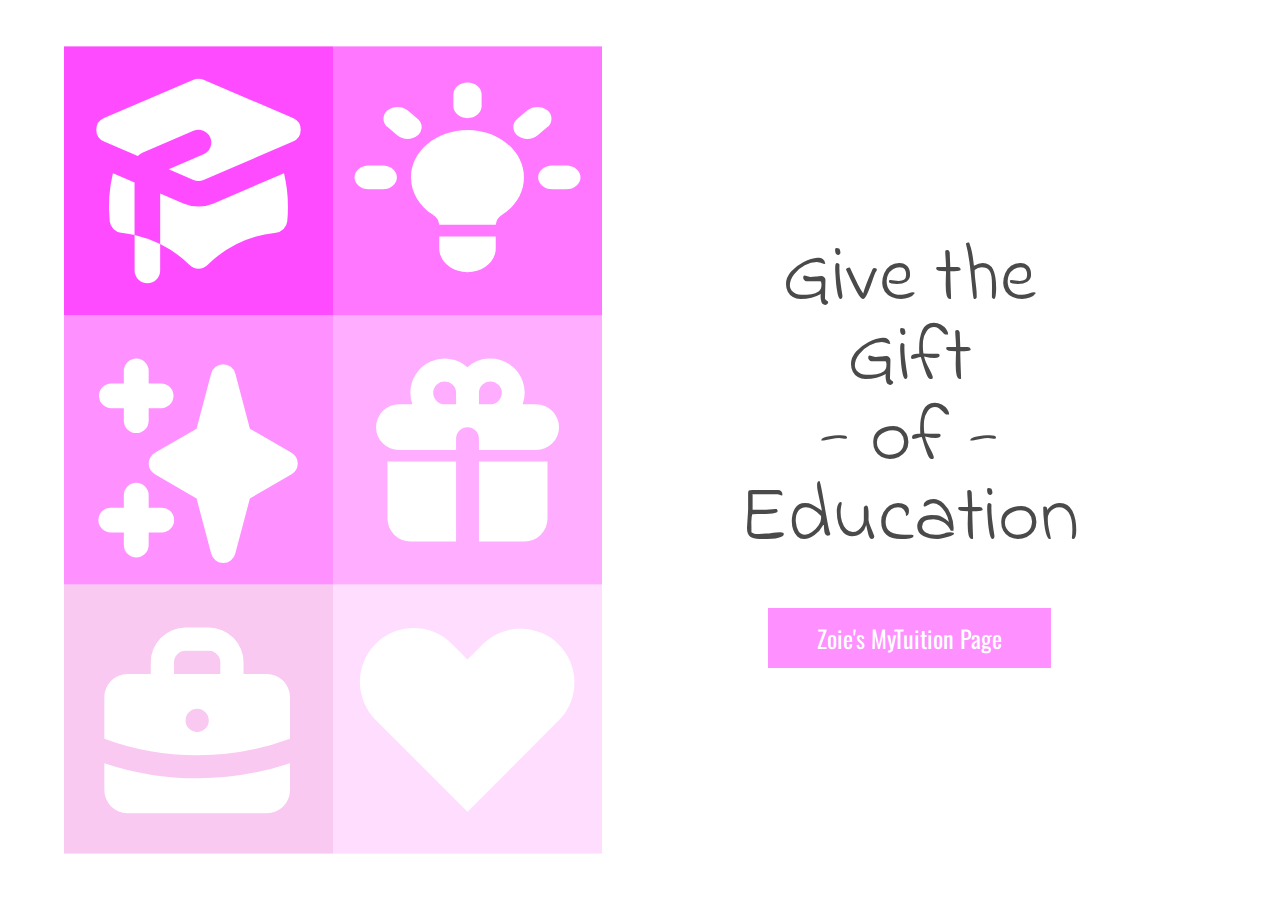
==== index.html @ 984c62a0 "Initial Commit" ====
<!DOCTYPE html>
<html>
<head>
    <meta charset="utf-8">
    <meta name="viewport" content="width=device-width, initial-scale=1">
    <title>Zoie Rocks</title>
    <link rel="stylesheet" href="./assets/css/bulma.min.css">
    <link rel="stylesheet" href="./assets/css/index.css">
</head>
<body>
<div class="container is-widescreen">
    <div class="is-flex is-align-items-center">
        <div>
            <img alt="Pink Edu" class="h-100 w-auto" src="./assets/img/pink-edu.svg"/>
        </div>
        <div class="px-8 has-text-centered">
            <p class="text-xxl font-flower">Give the Gift</p>
            <p class="text-xxl font-flower">- of -</p>
            <p class="text-xxl font-flower">Education</p>
            <div class="mt-6">
                <a class="button my-tuition" target="_blank" href="/my-tuition">Zoie's MyTuition Page</a>
            </div>
        </div>
    </div>
</div>
</body>
</html>
---- assets/css/index.css ----
@import url('https://fonts.googleapis.com/css2?family=Indie+Flower&display=swap');
@import url('https://fonts.googleapis.com/css2?family=Oswald&display=swap');

.h-100 {
    height: 100vh;
}

.w-auto {
    width: auto;
}

.text-xxl {
    font-size: 5rem;
    line-height: 1;
}

.font-flower {
    font-family: 'Indie Flower', cursive;
}

.font-oswald {
    font-family: 'Oswald', sans-serif;
}

.px-8 {
    padding-right: 8rem !important;
    padding-left: 8rem !important;
}

.my-tuition, .my-tuition:active, .my-tuition:focus {
    padding-left: 2em;
    padding-right: 2em;
    font-family: 'Oswald', sans-serif;
    font-size: 1.5rem;
    color: white;
    background-color: #FF90FF;
    border-color: #FF90FF;
    border-radius: 0px !important;
}

.my-tuition:hover {
    background-color: #FF4BFF;
    border-color: #FF4BFF;
    color: white;
}
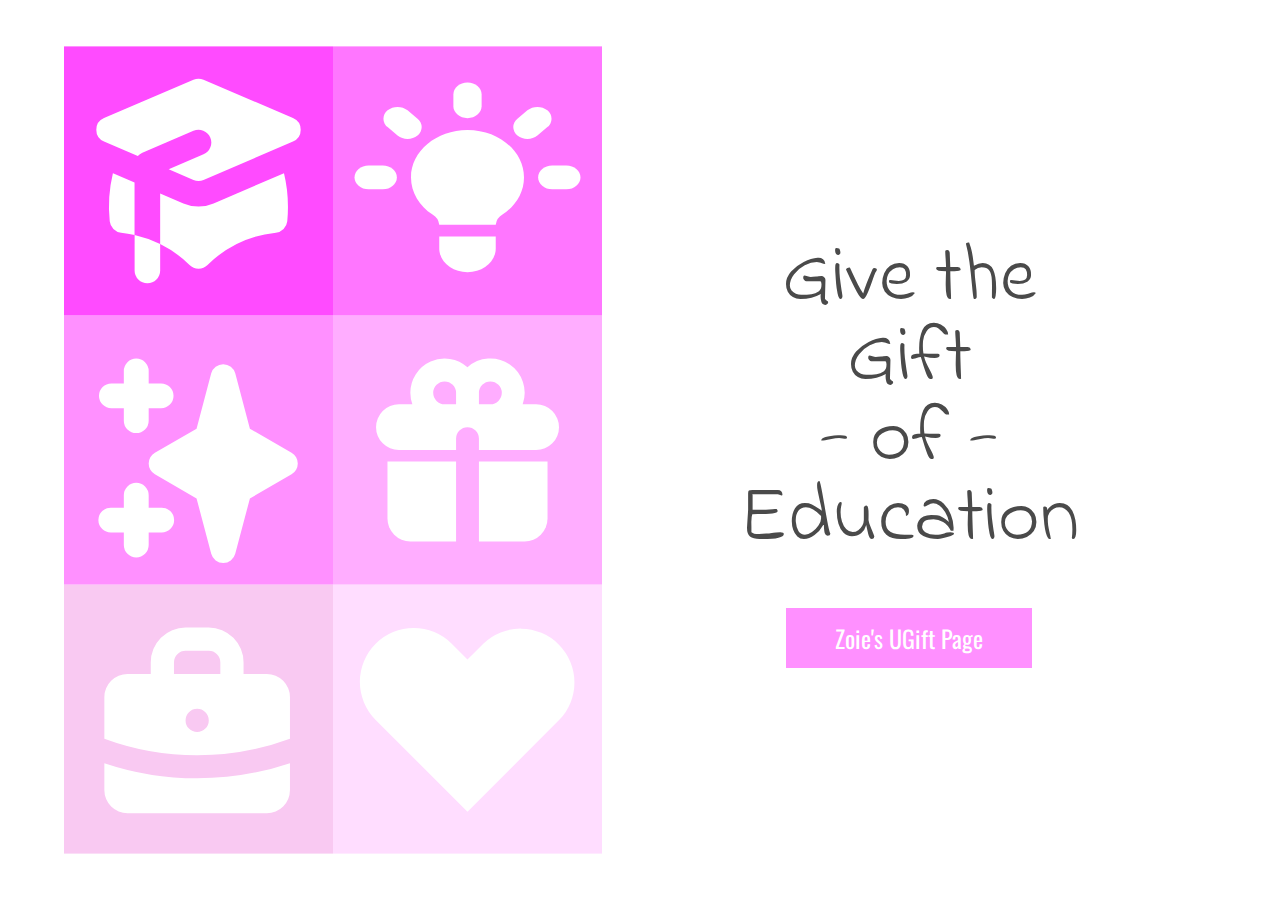
==== commit c482f8b3: "Update index.html" ====
--- a/index.html
+++ b/index.html
@@ -18,10 +18,10 @@
             <p class="text-xxl font-flower">- of -</p>
             <p class="text-xxl font-flower">Education</p>
             <div class="mt-6">
-                <a class="button my-tuition" target="_blank" href="/my-tuition">Zoie's MyTuition Page</a>
+                <a class="button my-tuition" target="_blank" href="/my-tuition">Zoie's UGift Page</a>
             </div>
         </div>
     </div>
 </div>
 </body>
-</html>+</html>
